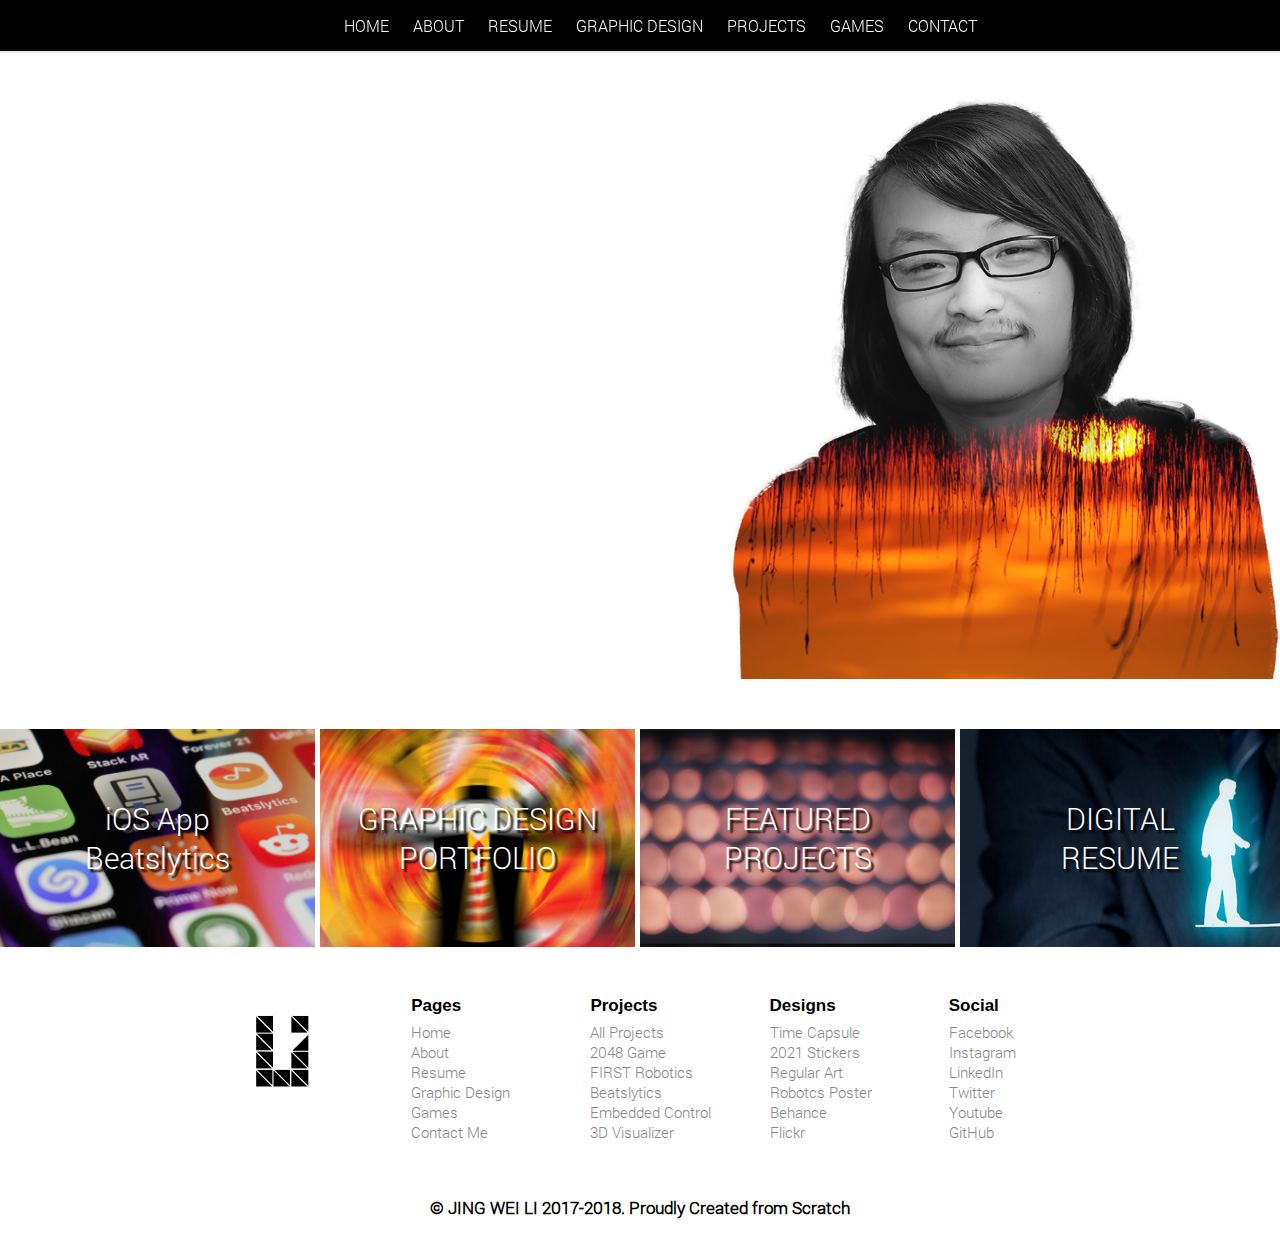
==== index.html @ 83368480 "Added Smart App Banner for Beatslytics" ====
<!DOCTYPE html>
<html lang="en">
<head>
    <meta name="viewport" content="width=device-width, initial-scale=1.0">
    <link href="CSS/common_fonts.css" rel="stylesheet" type="text/css" media="screen">
    <link href="CSS/footer_dark.css" rel="stylesheet" type="text/css" media="screen">
    <script src="JS/jquery.js"></script>
    <script src="JS/main2.js"></script>
    <meta charset="UTF-8">
    <meta name="apple-itunes-app" content="app-id=1403202526"/>
    <title>Hi, I'm Li</title>
    <link rel="icon" href="Images/icon png.png">
    <link href="CSS/styles2.css" rel="stylesheet" type="text/css" media="screen">
    <link href="CSS/common.css" rel="stylesheet" type="text/css" media="screen">
</head>

<body id="bod">
<div id="nav" class="menu-wrap">
    <nav class="menu">
        <ul class="clearfix">
            <li><a href="index.html">HOME</a></li>
            <li><a href="Bio.html">ABOUT</a></li>
            <li><a href="Resume.html">RESUME</a></li>
            <li><a href="Graphic Design.html">GRAPHIC DESIGN</a></li>
            <li>
                <a id="nav_proj" href="Projects.html">PROJECTS</a>
                <ul class="sub-menu">
                    <li><a href="Projects.html">All</a></li>
                    <li><a href="proj_frc.html">FIRST Robotics</a></li>
                    <li><a href="Beatslytics.html">Beatslytics</a></li>
                    <li><a href="Litec.html">EmbeddedControl</a></li>
                    <li><a href="https://github.com/CSDTs/3D_Visualizer/tree/3D-Visualizer-iOS">3D Visualizer</a></li>
                </ul>
            </li>
            <li><a href="Games.html">GAMES</a></li>
            <li><a href="Contacts.html">CONTACT</a></li>
        </ul>
    </nav>
</div>

<div id="top_mobile_nav">
    <img id="navicon" src="Images/navicon.png" height="50px" width="50px">
</div>

<header>
    <nav id="mobile_nav">
        <div class="horizScrollDiv" style="margin-left: 20px">
            <a href="index.html"><img src="Images/home.png" height="70" width="70"></a>
            <li><a href="index.html">HOME</a></li>
        </div>
        <div class="horizScrollDiv">
            <a href="Bio.html"><img src="Images/aboutIcon.png" height="70" width="70"></a>
            <li><a href="Bio.html">ABOUT</a></li>
        </div>
        <div class="horizScrollDiv">
            <a href="Resume.html"><img src="Images/resumelogo.png" height="70" width="70"></a>
            <li><a href="Resume.html">RESUME</a></li>
        </div>
        <div class="horizScrollDiv">
            <a href="Graphic Design.html"><img src="Images/splashIcon.png" height="70" width="70"></a>
            <li><a href="Graphic Design.html">GRAPHIC DESIGN</a></li>
        </div>
        <div class="horizScrollDiv">
            <a href="Projects.html"><img src="Images/gearIcon.png"height="70"width="70"></a>
            <li><a href="Projects.html">PROJECTS</a></li>
        </div>
        <div class="horizScrollDiv">
            <a href="Games.html"><img src="Images/gameIcon.png" height="70" width="70"></a>
            <li><a href="Games.html">GAMES</a></li>
        </div>
        <div class="horizScrollDiv" style="margin-right: 20px">
            <a href="Contacts.html"><img src="Images/phone.png" height="70" width="70"></a>
            <li><a href="Contacts.html">CONTACT</a></li>
        </div>
    </nav>
</header>

<div id="bg" class="center_img">
    <img src="Images/cover_png2.png">
</div>

<div id="main">
    <div id="intro">
        <h1>JING WEI LI</h1>
        <h2>Designer,</h2>
        <h2>Engineer &</h2>
        <h2>Mobile Developer.</h2>
    </div>

    <div id="social_media">
        <ul class="center_text">
            <a id="sm1" target="_blank" href="https://www.facebook.com/li.jingwei.94"><img src="Images/fb.png"
                                                                                           width="50"
                                                                                           height="50"></a>
            <a id="sm2" target="_blank" href="https://www.linkedin.com/in/jingweili2/"><img src="Images/linkedin.png"
                                                                                            width="50"
                                                                                            height="50"></a>
            <!--<a id="sm3" target="_blank" href="https://twitter.com/MrProLi"><img src="Images/twitter.png" width="50"-->
                                                                                <!--height="50"></a>-->
            <a id="sm3" target="_blank" href="https://www.youtube.com/channel/UC33WP6-Af8Oy7SGzZm5mxng"><img
                    src="Images/yt.png" width="50" height="50"></a>
            <a id="sm4" target="_blank" href="https://www.flickr.com/photos/154270674@N02/"><img src="Images/flickr-circle.png"
                                                                                                 width="50" height="50"></a>
            <a id="sm5" target="_blank" href="https://github.com/ljw980105/"><img src="Images/github.png" width="50"
                                                                                  height="50"></a>
        </ul>
    </div>
</div>

<div id="wrapper">
    <div id="quad1">
        <div id="col0">
            <div id="yt">
                <a href="Beatslytics.html">iOS App  <br/>Beatslytics</a>
            </div>
        </div>
        <div id="col1">
            <div id="gfx">
                <a href="Graphic%20Design.html">GRAPHIC DESIGN <br>PORTFOLIO</a>
            </div>
        </div>
    </div>
    <div id="quad2">
        <div id="col2">
            <div id="proj">
                <a href="Projects.html">FEATURED<br>PROJECTS</a>
            </div>
        </div>
        <div id="col3">
            <div id="resume">
                <a href="Resume.html">DIGITAL<br>RESUME</a>
            </div>
        </div>
    </div>
</div>

<div id="footer_container">

    <div id="footerx">
        <div id="personal_logo">
            <img style="margin-top: 18px" src="Images/PersonalLogo.png">
        </div>
        <div id="section1">
                <div id="navigation">
                <ul>
                    <li><h4>Pages</h4></li>
                    <div class="slideContents">
                        <li><a href="index.html">Home</a></li>
                        <li><a href="Bio.html">About</a></li>
                        <li><a href="Resume.html">Resume</a></li>
                        <li><a href="Graphic%20Design.html">Graphic Design </a></li>
                        <li><a href="Games.html">Games</a></li>
                        <li><a href="Contacts.html">Contact Me</a></li>
                    </div>
                </ul>
            </div>
            <div id="projects_footer">
                <ul>
                    <li><h4>Projects</h4></li>
                    <div class="slideContents">
                        <li><a href="Projects.html">All Projects</a></li>
                        <li><a href="Games.html">2048 Game</a></li>
                        <li><a href="proj_frc.html">FIRST Robotics</a></li>
                        <li><a href="Beatslytics.html">Beatslytics</a></li>
                        <li><a href="Litec.html">Embedded Control</a></li>
                        <li><a href="https://github.com/CSDTs/3D_Visualizer/tree/3D-Visualizer-iOS">3D Visualizer</a></li>
                    </div>
                </ul>
            </div>
        </div>
        <div id="section2">
            <div id="graphics_footer">
                <ul>
                    <li><h4>Designs</h4></li>
                    <div class="slideContents">
                        <li><a href="https://www.behance.net/gallery/47281675/2026-Time-Capsule">Time Capsule</a></li>
                        <li><a href="https://www.behance.net/gallery/52343049/RPI-Class-of-2021-Sticker-Design">2021 Stickers</a></li>
                        <li><a href=Regular_Art.html>Regular Art</a></li>
                        <li><a href=https://www.behance.net/gallery/47687973/Robotics-Recruitment-Poster>Robotcs Poster</a></li>
                        <li><a href="https://www.behance.net/MrProLi">Behance</a></li>
                        <li><a href="https://www.flickr.com/photos/154270674@N02/">Flickr</a></li>
                    </div>
                </ul>
            </div>
            <div id="social_media_footer">
                <ul>
                    <li><h4>Social</h4></li>
                    <div class="slideContents">
                        <li><a href="https://www.facebook.com/li.jingwei.94">Facebook</a></li>
                        <li><a href="https://www.instagram.com/ljw980105">Instagram</a></li>
                        <li><a href="https://www.linkedin.com/in/jingweili2/">LinkedIn</a></li>
                        <li><a href="https://twitter.com/MrProLi">Twitter</a></li>
                        <li><a href="https://www.youtube.com/channel/UC33WP6-Af8Oy7SGzZm5mxng">Youtube</a></li>
                        <li><a href="https://github.com/ljw980105/">GitHub</a></li>
                    </div>
                </ul>
            </div>
        </div>
    </div>

    <div id="mobile_logo">
        <img src="Images/PersonalLogo.png">
    </div>
</div>
<h4 id="standalone_footer" style="text-align: center; margin: 3% 5%"> &copy; JING WEI LI 2017-2018. Proudly Created from Scratch</h4>

</body>
</html>
---- CSS/common_fonts.css ----
/*Regular Roboto now refers to Roboto Light. To use actually regular roboto please use RobotoReg*/

@font-face {
    font-family: "Roboto";
    src: url("../fonts/Roboto-Light.ttf");
}

@font-face {
    font-family: "SFLight";
    src: url("../fonts/SanFranciscoDisplay-Thin.otf");
}

@font-face {
    font-family: "RobotoReg";
    src: url("../fonts/Roboto-Regular.ttf");
}

@font-face {
    font-family: "Bell MT";
    src: url("../fonts/BELL.ttf");
}

@font-face {
    font-family: "Myriad Pro Bold";
    src: url("../fonts/MyriadPro-Bold.otf");
}

@font-face {
    font-family: "Myriad Pro";
    src: url("../fonts/MyriadPro-Regular.otf");
}


@font-face {
    font-family: "Helvetica";
    src: url("../fonts/Helvetica-Normal.ttf");
}

/*For selection color*/
::-moz-selection { /* Code for Firefox */
    color: white;
    background: orange;
}

::selection {
    color: white;
    background: orange;
}
---- CSS/footer_dark.css ----
/*4 THE FOOTER*/
@keyframes bounce {
    0% {transform: scale(1.0);}
    25% {transform: scale(1.1);}
    50% {transform: scale(1.05);}
    100% {transform: scale(1.15);}
}

@-webkit-keyframes bounce {
    0% {transform: scale(1.0);}
    25% {transform: scale(1.1);}
    50% {transform: scale(1.05);}
    100% {transform: scale(1.15);}
}

@keyframes bounce-leave {
    from {transform: scale(1.15);}
    to {transform: scale(1.0);}
}

@-webkit-keyframes bounce-leave {
    from {transform: scale(1.15);}
    to {transform: scale(1.0);}
}

#personal_logo{
    animation: bounce-leave 0.5s ;
    animation-fill-mode: forwards;
    -webkit-animation: bounce-leave 0.5s ;
    -webkit-animation-fill-mode: forwards;
}

#personal_logo:hover{
    animation: bounce 0.5s ;
    animation-fill-mode: forwards;
    -webkit-animation: bounce 0.5s ;
    -webkit-animation-fill-mode: forwards;
}

#footerx{
    display: flex;
    margin-top: 2%;
    width:70%;
    margin-left: 15%;
}


#footerx h4 {
    font-size: 17px;
    font-family: Helvetica;
    margin-bottom: 6px;
}

/*h4 must be a direct descendant of footer */
#standalone_footer{
    font-family: Roboto;
    font-size: 17px;
}

#footer_container{
    background-color: transparent;
    display: flex;
    margin-bottom: 0;
}

#section1, #section2 {
    width: 40%;
    display: flex;
}

#personal_logo{
    margin-top: 20px;
    width: 20%;
}

#social_media_footer{
    width: 50%;
}

#projects_footer{
    width: 50%;
}

#navigation{
    width: 50%;
    display: inline;
}

#graphics_footer{
    width: 50%;
}

#footerx ul {
    list-style: none;
}

#personal_logo img{
    /*margin-top: 2%;*/
    filter: invert();
    display: block;
    margin: 0 auto;
    width: 80px;
    height: 80px;
}


#footerx a:link, #footerx a:visited {
    color: #888888;
    font-size: 15px;
    text-decoration: none;
    font-family: Roboto;
}

#footerx a:hover{
    transition: all 0.1s ease-in-out;
    color: orange;
}

#mobile_logo {
    width: 80px;
    height: 80px;
    filter: invert();
    display: block;
    margin: 2% auto 0 auto;
    position: fixed;
    visibility: hidden;
}

#footer_container{
    border-top: 1px solid #888888;;
}

@media only screen and (max-width: 1150px) {
    #footerx{
        width: 90%;
        margin-left: 5%;
        margin-right: 5%;
    }
}

@media only screen and (max-width: 750px) {
    #footer_container{
        display: block;
    }
    #navigation, #projects_footer, #social_media_footer, #graphics_footer{
        margin-left: 0;
    }

    #section2, #section1{
        width: 50%;
    }

    #personal_logo{
        width: 0;
        visibility: hidden;
        position: fixed;
    }
    #mobile_logo{
        visibility: visible;
        position: relative;
    }

    #mobile_logo img {
        width: 80px;
        height: 80px;
    }
}

@media only screen and (max-width: 600px) {
    #footerx{
        width: 100%;
        margin-left: 0;
    }

    /*#navigation{*/
        /*margin-left: -10%;*/
    /*}*/

}

@media only screen and (max-width: 500px){
    #footerx{
        display: block;
    }

    #section2, #section1 {
        display: block;
        width: 100%;
    }

    #navigation, #projects_footer, #social_media_footer, #graphics_footer{
        border-bottom:  1px solid #888888;
        width: 100%;
    }

    #projects_footer{
        border-top: 1px solid #888888;
    }

    #social_media_footer{
        margin-bottom: 10%;
    }

    #navigation ul li h4, #projects_footer ul li h4, #social_media_footer ul li h4, #graphics_footer ul li h4{
        cursor: pointer;
        font-weight: normal;
        line-height: 60%;
    }

    #navigation ul li h4:before, #projects_footer ul li h4:before, #social_media_footer ul li h4:before,
    #graphics_footer ul li h4:before{
        content: "+  ";
    }
}
---- CSS/styles2.css ----
/*
Create circles or rounded rectangles
border-radius: 100%;

button
<br/><button> Button </button>
*/
body {
    /*min-width: 1519px;*/
    margin: auto;
}

#bg {
    float: right;
    margin-top: -14%;
    height: auto;
}

#main {
    width: 50%;
    /*max-width: 50%;*/
    margin-right: 60%;
    margin-top: 18%;
    margin-left: 18%;
}

#footer_container{
    border-top: none;
}

#intro h1 {
    font-family: "Helvetica", "Hoefler Text", "Liberation Serif", Times, "Times New Roman", "serif";
    font-weight: bold;
    font-size: 65px;
    line-height: 70%;
}

#intro h2 {
    font-size: 40px;
    margin-left: 3%;
    font-family: -apple-system, BlinkMacSystemFont, "Roboto", sans-serif;
    font-weight: 300;
    line-height: 70%;
}

._center {
    text-align: center;
}

#footer {
    margin: 2% 0;
    /*use to be 32%*/
}

#social_media {
    margin-top: 6%;
    margin-left: -7%;

}

#social_media a {
    padding: 0 1.68%;
}

#social_media a:hover {
    /*opacity:0.7;*/
}

#contents {
    background-color: rgba(0, 0, 0, 0.04);
    margin-top: 31%;
    text-align: center;
    padding: 3% 0;
}

#contents h1 {
    font-family: -apple-system, BlinkMacSystemFont, "Roboto", sans-serif;
    color: black;
    font-weight: 300;
    font-size: 45px;
    line-height: 70%;
}

#contents #images #first {
    /*padding-left: 3%;*/
    padding-top: -2%;
}

#contents a {
    padding-top: 2%;
    /*padding-right: 3%;*/
    display: block;
    /*display used to be inline*/
}

#contents #images {
    padding-top: .7%;
    padding-bottom: 2%;
    /*could be 7% or 2%*/
}

#gfx {
    padding: 22% 0;
    background-image: url("../Images/indexbg1x.jpg");
    background-size: 150% auto;
    text-align: center;
    background-position: 50% 18%;
    margin-right: 5px;
    transition: all 0.3s ease-in-out;

}

#proj {
    padding: 22% 0;
    /*background-image: url("../images/FRC.jpg");*/
    background-image: url("../Images/indexbg2.jpg");
    background-size: 130%;
    text-align: center;
    background-position: 50% 18%;
    margin-right: 5px;
    transition: all 0.3s ease-in-out;
}

#resume {
    padding: 22% 0;
    background-image: url("../Images/indexbg3.jpg");
    /*background-size: 120%;*/
    text-align: center;
    background-position: 50% 18%;
    transition: all 0.3s ease-in-out;
}

#wrapper a {
    transition: all .1s ease-in;
    color: white;
    font-size: 30px;
    font-family: -apple-system, BlinkMacSystemFont, "Roboto", sans-serif;
    font-weight: 300;
    text-decoration: none;
    text-shadow: 3px 3px 2px black;
}

#wrapper a:link {
    color: white
}

#wrapper a:visited {
    color: white
}

#wrapper a:hover {
    color: orangered;
}

#wrapper {
    /*use to be margin top 17.14*/
    margin-top: 17.48%;
    display: flex;
}

#quad1, #quad2{
    width:100%;
    display: flex;

}

#col1 {
    /*width: 33.4%;*/
    width: 50%;
}

#col2 {
    /*width: 33.4%;*/
    width: 50%;
}

#col3 {
    /*width: 33.4%;*/
    width: 50%;
}

#col0{
    width: 50%;
}

#yt {
    padding: 22% 0;
    background-image: url("../Images/Beatslytics/Beatslytics-intro2.jpg");
    background-position-x: -45px;
    background-size: 140%;
    text-align: center;
    margin-right: 5px;
    transition: all 0.3s ease-in-out;
}

@media only screen and (min-width: 551px){
    /*not available for mobile*/
    #proj:hover {
        transition: all 0.3s ease-in-out;
        /*background-size: 140%;*/
        /*above method is one approach that doesn't always work*/
        transform:scale(1.1,1.1);
    }

    #yt:hover{
        transition: all .3s ease-in-out;
        /*background-size: 220%;*/
        transform:scale(1.1,1.1);
    }

    #resume:hover{
        transition: all 0.3s ease-in-out;
        /*background-size: 110%;*/
        transform:scale(1.1,1.1);
    }

    #gfx:hover{
        transition: all .3s ease-in-out;
        /*background-size: 160%;*/
        transform:scale(1.1,1.1);
    }
}

.center_img  {
    /*THE AMAZING CODE THAT CENTERS THE GODDAMN IMAGE*/
}

.center_img img  {
    display: block;
    margin: 0 auto;
}

/*for larger monitors*/
@media only screen and (min-width: 1800px){
    /*to be continued*/
}

@media only screen and (max-width: 1517px) {
    #bg img {
        margin-top: 7%;
        width: 570px;
    }

    #wrapper {
        margin-top: 10%;
    }
}

@media only screen and (max-width: 1350px) {
    #wrapper {
        margin-top: 13%;
    }
}

@media only screen and (max-width: 1200px) {
    #main {
        margin-left: 14%;
    }

    #bg img {
        width: 520px;
    }
    #gfx, #proj, #resume, #yt {
        padding: 14% 0;
    }

    #gfx{
        margin-right: 0;
    }

    #yt, #gfx{
        margin-bottom: 5px;
    }

    #wrapper {
        display: block;
    }
}

@media only screen and (max-width: 1100px) {
    #wrapper {
        margin-top: 8%;
    }

    #bg img {
        width: 450px;
    }
}

@media only screen and (max-width: 1000px) {
    #main {
        margin-left: 11%;
    }
}

@media only screen and (max-width: 950px) {
    #bg {
        float: none;
        /*!*margin-left: 25%;*!*/
        /*width: 300px;*/
        margin-top: 5%;
        margin-bottom: 30%;
    }

    #main {
        margin-top: -20%;
        text-align: center;
        max-width: 90%;
        width: 90%;
        margin-left: 5%;
        margin-right: 5%;
    }

    #wrapper a {
        font-size: 25px;
    }

}

@media only screen and (max-width: 600px) {
    #social_media {
        margin-top: 15%;
    }

    #bg img {
        width: 350px;
        /*margin-left: -5%;*/
    }

    #main img {
        margin-top: -5%;
        margin-bottom: 12%;
    }
}

@media only screen and (max-width: 550px){
    #quad1, #quad2{
        width:100%;
        display: block;

    }
    #col1, #col2, #col3, #col0 {
        width: 100%;
    }

    #yt, #gfx, #proj, #resume{
        margin-left: 0;
        margin-right: 0;
        margin-bottom: 0;
    }
}

@media only screen and (max-width: 500px) {
    #bg img {
        display: block;
        margin: 0 auto;
        width: 300px;
        /*margin-left: 25%;*/
    }

    #intro h1 {
        font-size: 50px;
    }

    #intro h2 {
        font-size: 35px;
    }
}

/*FOR iPhone 7 Plus*/
@media only screen and (max-width: 414px) {
    #social_media{
        margin-left: -10%;
    }
}

/*iphone 7 regular*/
@media only screen and (max-width:  375px){
    #social_media{
        margin-left: -15%;
    }
}

@media only screen and (max-width: 374px) {
    /*for the iphone se and other 4 inch phones*/
    #social_media img {
        width: 42px;
        height: 42px;
    }

    #intro h1 {
        font-size: 45px;
    }

    #intro h2 {
        font-size: 30px;
    }
}

@media only screen and (max-width: 330px){
    #bg img {
        width: 250px;
    }
}
---- CSS/common.css ----
/*For original menu*/
/* CSS DOCUMENT */

/*INITIATING MEDIA QUERIES*/

body {
    /*min-width: 1519px;*/
    margin: auto;
}

#nav ul {
    display:inline;
}

#nav {
    min-width: 800px;
    z-index: 10;
    text-align: center;
    background-color: black;
    padding: 15px 0 15px 0;
    position: fixed;
    left: 0;
    top: 0;
    width: 100%;
}

#nav > nav > ul > li > a{
    transition:all linear 0.15s;
    background-color: black;
    display: inline;
    padding: 15px 10px;
    text-decoration: none;
    font-family: -apple-system, BlinkMacSystemFont,"Roboto", sans-serif;
    font-weight: 300;
}

#nav a:link { color: white}
#nav a:visited {color: white}
#nav a:active {color: white}
#nav a:hover { color: orange;}
#nav a:focus { color: orange;}

._center {
    text-align: center;
}


/*For drop-down menu*/

.clearfix:after {
    display:block;
    clear:both;
}

/*----- Menu Outline -----*/
.menu-wrap {
    width:100%;
    box-shadow:0px 1px 3px rgba(0,0,0,0.2);
    background:#3e3436;
}

.menu {
    text-align: center;
    width:100%;
    margin:0px auto;
}

.menu li {
    margin:0px;
    list-style:none;
    font-family:'serif';
}

.menu a {
    transition:all linear 0.15s;
    /*color:#919191;*/
}

.menu li:hover > a, .menu .current-item > a {
    text-decoration:none;
}


/*----- Top Level -----*/
.menu > ul > li {
    display:inline-block;
    position:relative;
}

.menu > ul > li > a {
    padding:10px 40px;
    display:inline-block;
}

.menu > ul > li:hover > a, .menu > ul > .current-item > a {
    background:#2e2728;
}

/*----- Bottom Level -----*/
.menu li:hover .sub-menu {
    z-index:1;
    opacity:0.95;
}

.sub-menu {
    margin-top: 10%;
    text-align: left;
    width:150%;
    padding:5px 30px;
    position:absolute;
    top:120%;
    left:0px;
    z-index:-1;
    opacity:0;
    transition:opacity linear 0.15s;
    box-shadow:0px 2px 3px rgba(0,0,0,0.2);
    background:#2e2728;

}

.sub-menu li {
    display:block;
    font-size:16px;
}

.sub-menu li a {
    margin-left: -25%;
    padding:10px 30px;
    display:block;
    text-decoration: none;
    font-family: -apple-system, BlinkMacSystemFont,"Roboto", sans-serif;
    font-weight: 300;
}

/*MEDIA QUERIES FOR THE MOBILE NAV BAR*/
#mobile_nav {
    position: absolute;
    visibility: hidden;
}

#top_mobile_nav {
    background-color: black;
    padding: .3% 0;
    position: absolute;
    visibility: hidden;
}

#mobile_nav #nav_fist{
    padding-top: 2%;
}

#navicon {
    cursor: pointer;
    filter: invert();
}

#mobile_logo img, #personal_logo img{
    cursor: pointer;
}

.horizScrollDiv{
    display: block;
    text-align: center;
    margin-right: 33px;
}

.horizScrollDiv img{
    transform: scale(0.8);
}

@media only screen and (max-width: 800px) {
    /*FOR THE MOBILE NAV BAR*/
    #nav {
        visibility: hidden;
    }

    #top_mobile_nav {
        position: relative;
        visibility: visible;

    }

    #mobile_nav {
        position: relative;
        visibility: visible;
        white-space: nowrap;
        overflow-x: scroll;
        -webkit-overflow-scrolling: touch;
        -ms-overflow-style: -ms-autohiding-scrollbar;
        padding: 15px 0 15px 0;
        background-color :rgba(0,0,0,0.85);
        display: flex;
        list-style: none;
    }

    #mobile_nav ul:after { /* 5 */
        content: '    ';
        display: inline-block;
        width: 100%;
    }

    #mobile_nav div li a:link, #mobile_nav div li a:visited{
        font-family: -apple-system, BlinkMacSystemFont,"Roboto", sans-serif;
        font-weight: 300;
        text-decoration: none;
        font-size: 12px;
        color: white;
        transition: all linear 0.15s;
    }

    #mobile_nav img {
        filter: invert(100%);
    }
}

@media only screen and (max-width: 700px) {
    .horizScrollDiv{
        margin-right: 16px;
    }
}
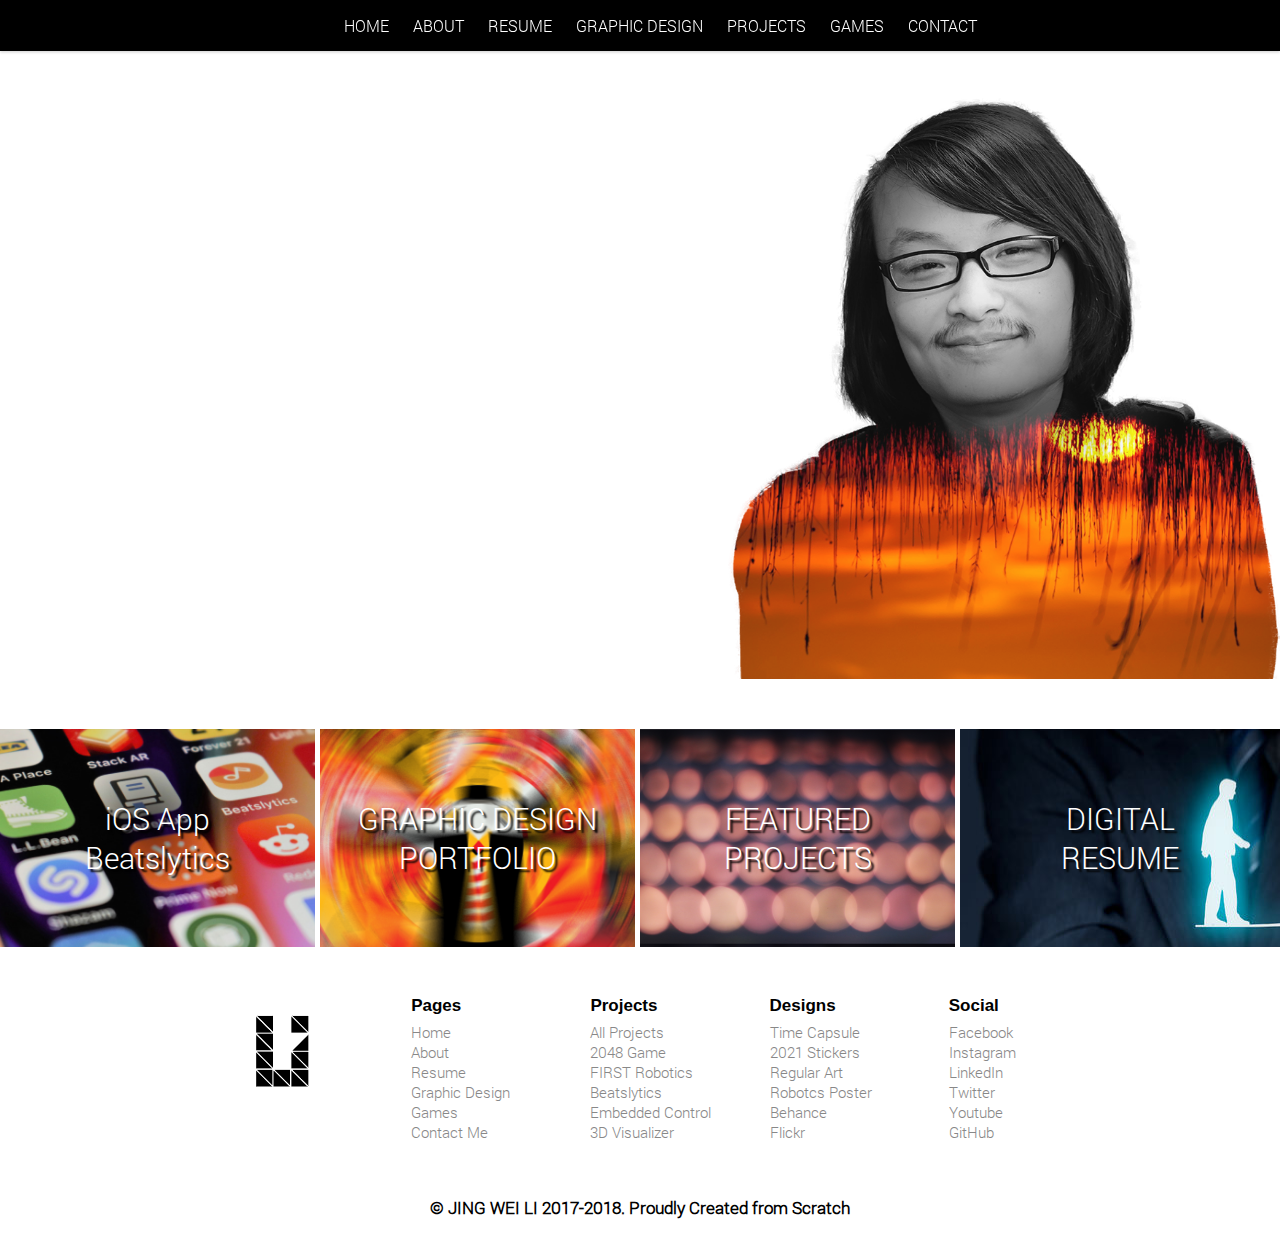
==== commit b1b8b5fc: "Used Dark Logos Instead of Inverting (#2)" ====
--- a/index.html
+++ b/index.html
@@ -138,7 +138,7 @@
 
     <div id="footerx">
         <div id="personal_logo">
-            <img style="margin-top: 18px" src="Images/PersonalLogo.png">
+            <img style="margin-top: 18px" src="Images/PersonalLogoBlack.png">
         </div>
         <div id="section1">
                 <div id="navigation">
--- a/CSS/footer_dark.css
+++ b/CSS/footer_dark.css
@@ -96,7 +96,6 @@
 
 #personal_logo img{
     /*margin-top: 2%;*/
-    filter: invert();
     display: block;
     margin: 0 auto;
     width: 80px;
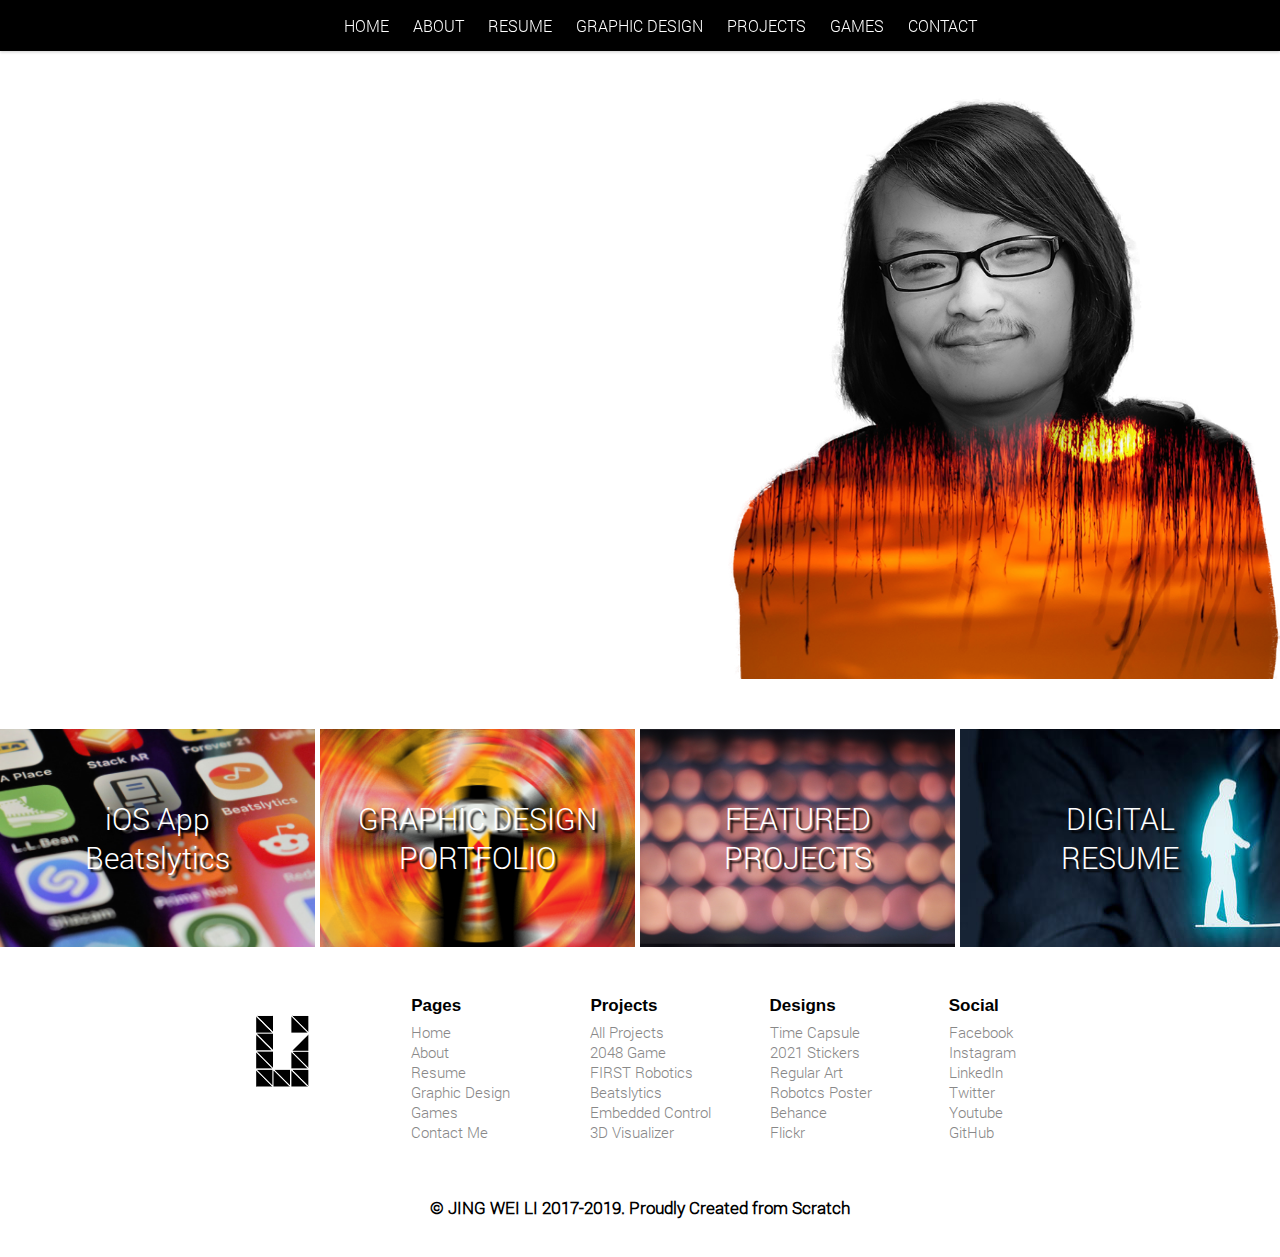
==== commit 8d6d5ceb: "Changed Footer year to 2019 & Jan19 Resume" ====
--- a/index.html
+++ b/index.html
@@ -202,7 +202,7 @@
         <img src="Images/PersonalLogo.png">
     </div>
 </div>
-<h4 id="standalone_footer" style="text-align: center; margin: 3% 5%"> &copy; JING WEI LI 2017-2018. Proudly Created from Scratch</h4>
+<h4 id="standalone_footer" style="text-align: center; margin: 3% 5%"> &copy; JING WEI LI 2017-2019. Proudly Created from Scratch</h4>
 
 </body>
 </html>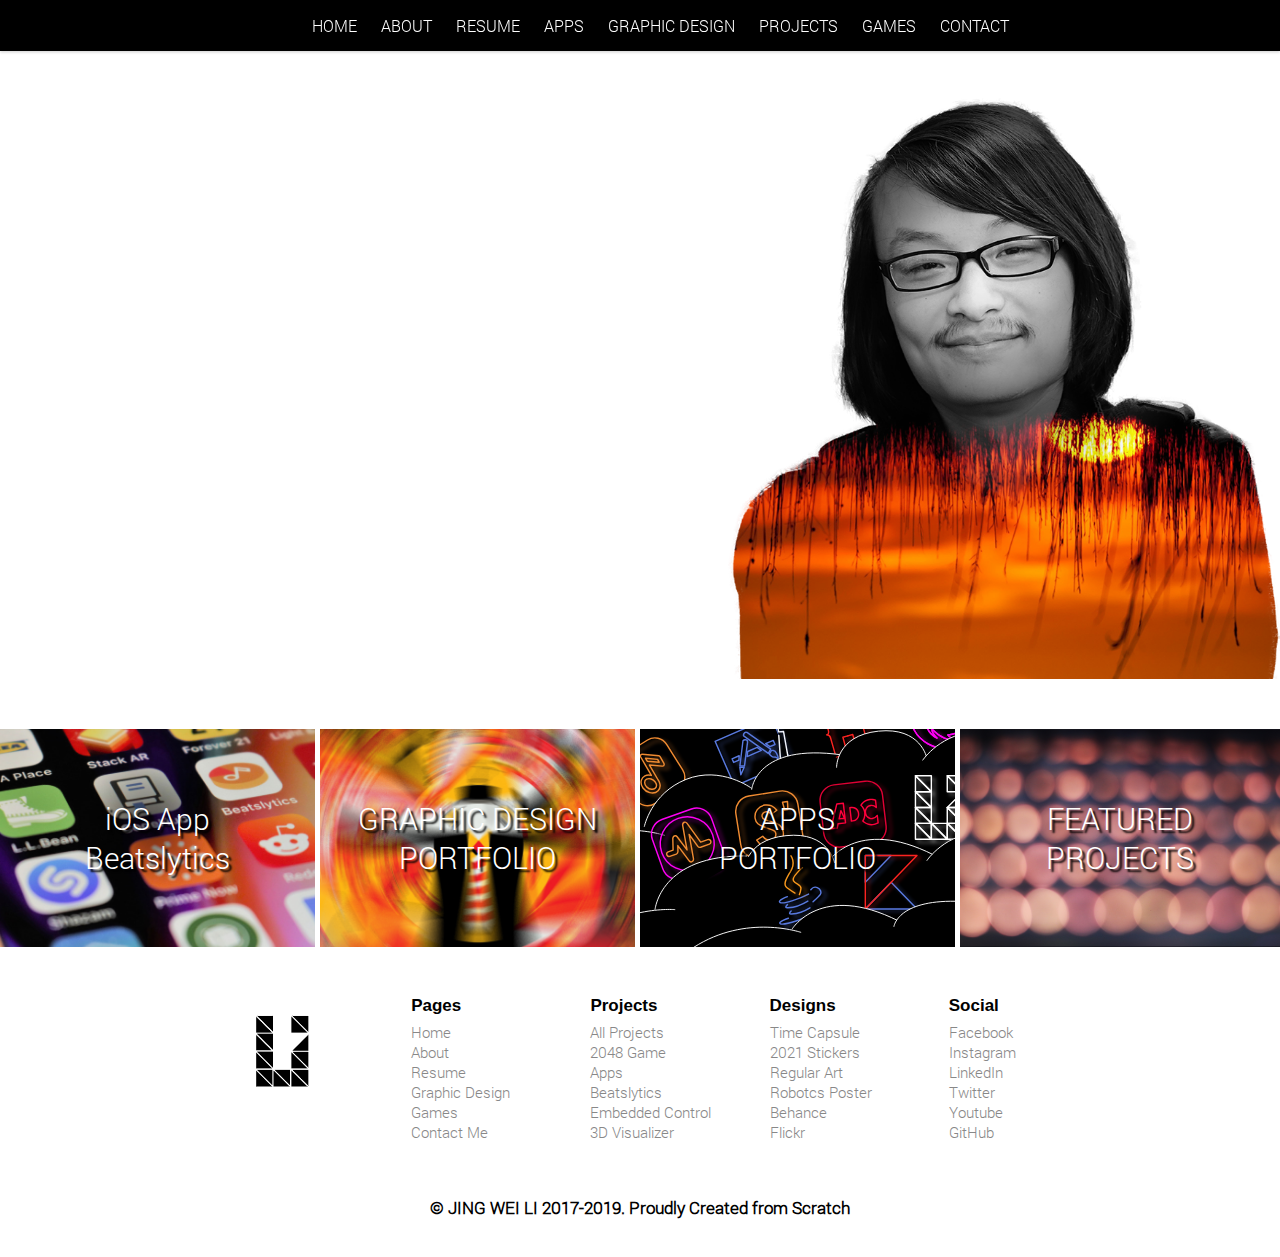
==== commit 7cdfd0c1: "Completed AppFolio" ====
--- a/index.html
+++ b/index.html
@@ -21,6 +21,7 @@
             <li><a href="index.html">HOME</a></li>
             <li><a href="Bio.html">ABOUT</a></li>
             <li><a href="Resume.html">RESUME</a></li>
+            <li><a href="AppFolio.html">APPS</a></li>
             <li><a href="Graphic Design.html">GRAPHIC DESIGN</a></li>
             <li>
                 <a id="nav_proj" href="Projects.html">PROJECTS</a>
@@ -55,6 +56,10 @@
         <div class="horizScrollDiv">
             <a href="Resume.html"><img src="Images/resumelogo.png" height="70" width="70"></a>
             <li><a href="Resume.html">RESUME</a></li>
+        </div>
+        <div class="horizScrollDiv">
+            <a href="AppFolio.html"><img src="Images/apps.png" height="70" width="70"></a>
+            <li><a href="AppFolio.html">APPS</a></li>
         </div>
         <div class="horizScrollDiv">
             <a href="Graphic Design.html"><img src="Images/splashIcon.png" height="70" width="70"></a>
@@ -123,12 +128,12 @@
     <div id="quad2">
         <div id="col2">
             <div id="proj">
-                <a href="Projects.html">FEATURED<br>PROJECTS</a>
+                <a href="AppFolio.html">APPS <br> PORTFOLIO</a>
             </div>
         </div>
         <div id="col3">
             <div id="resume">
-                <a href="Resume.html">DIGITAL<br>RESUME</a>
+                <a href="Projects.html">FEATURED<br>PROJECTS</a>
             </div>
         </div>
     </div>
@@ -160,7 +165,7 @@
                     <div class="slideContents">
                         <li><a href="Projects.html">All Projects</a></li>
                         <li><a href="Games.html">2048 Game</a></li>
-                        <li><a href="proj_frc.html">FIRST Robotics</a></li>
+                        <li><a href="AppFolio.html">Apps</a></li>
                         <li><a href="Beatslytics.html">Beatslytics</a></li>
                         <li><a href="Litec.html">Embedded Control</a></li>
                         <li><a href="https://github.com/CSDTs/3D_Visualizer/tree/3D-Visualizer-iOS">3D Visualizer</a></li>
--- a/CSS/common_fonts.css
+++ b/CSS/common_fonts.css
@@ -36,6 +36,11 @@
     src: url("../fonts/Helvetica-Normal.ttf");
 }
 
+@font-face {
+    font-family: "Mohave";
+    src: url("../fonts/Mohave-Regular.otf");
+}
+
 /*For selection color*/
 ::-moz-selection { /* Code for Firefox */
     color: white;
--- a/CSS/styles2.css
+++ b/CSS/styles2.css
@@ -113,18 +113,18 @@
 #proj {
     padding: 22% 0;
     /*background-image: url("../images/FRC.jpg");*/
+    background-image: url("../Images/AppFolio/AppFolioBg.svg");
+    background-size: 250%;
+    text-align: center;
+    background-position: 20% 100%;
+    margin-right: 5px;
+    transition: all 0.3s ease-in-out;
+}
+
+#resume {
+    padding: 22% 0;
     background-image: url("../Images/indexbg2.jpg");
     background-size: 130%;
-    text-align: center;
-    background-position: 50% 18%;
-    margin-right: 5px;
-    transition: all 0.3s ease-in-out;
-}
-
-#resume {
-    padding: 22% 0;
-    background-image: url("../Images/indexbg3.jpg");
-    /*background-size: 120%;*/
     text-align: center;
     background-position: 50% 18%;
     transition: all 0.3s ease-in-out;
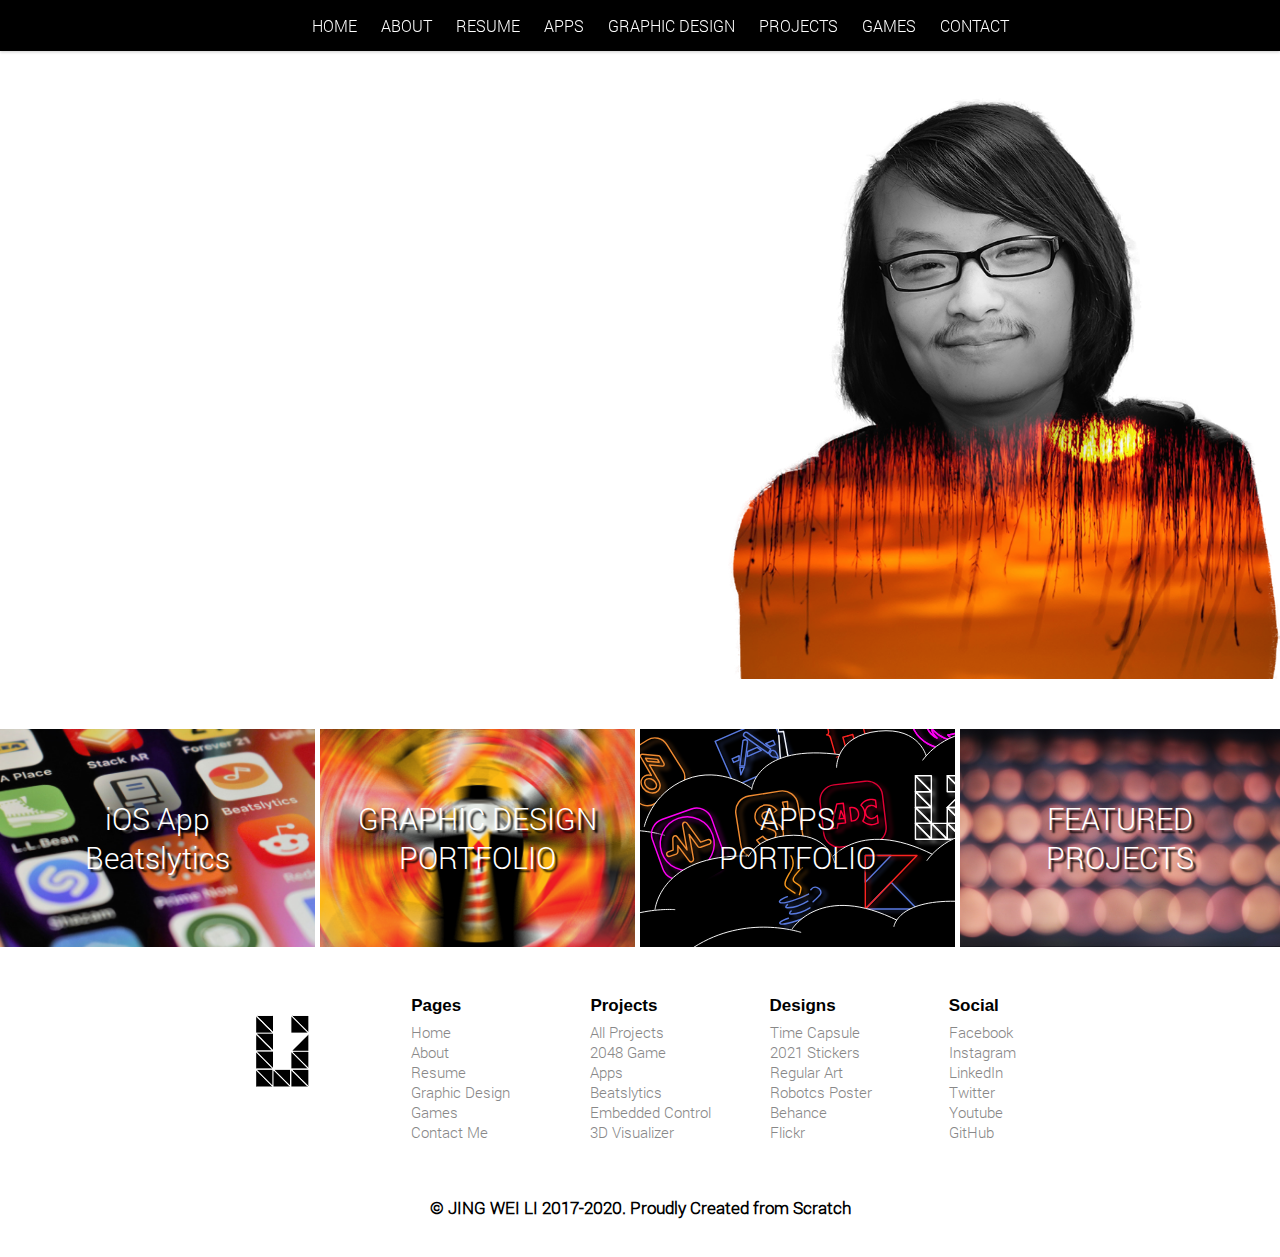
==== commit 6460a78a: "2020 Update and New Resume" ====
--- a/index.html
+++ b/index.html
@@ -8,7 +8,7 @@
     <script src="JS/main2.js"></script>
     <meta charset="UTF-8">
     <meta name="apple-itunes-app" content="app-id=1403202526"/>
-    <title>Hi, I'm Li</title>
+    <title>Hi, I'm Jing</title>
     <link rel="icon" href="Images/icon png.png">
     <link href="CSS/styles2.css" rel="stylesheet" type="text/css" media="screen">
     <link href="CSS/common.css" rel="stylesheet" type="text/css" media="screen">
@@ -207,7 +207,7 @@
         <img src="Images/PersonalLogo.png">
     </div>
 </div>
-<h4 id="standalone_footer" style="text-align: center; margin: 3% 5%"> &copy; JING WEI LI 2017-2019. Proudly Created from Scratch</h4>
+<h4 id="standalone_footer" style="text-align: center; margin: 3% 5%"> &copy; JING WEI LI 2017-2020. Proudly Created from Scratch</h4>
 
 </body>
 </html>--- a/CSS/common.css
+++ b/CSS/common.css
@@ -151,7 +151,11 @@
 
 #navicon {
     cursor: pointer;
-    filter: invert();
+    -webkit-filter: invert(100%);
+    -moz-filter: invert(100%);
+    -ms-filter: invert(100%);
+    -o-filter: invert(100%);
+    filter: invert(100%);
 }
 
 #mobile_logo img, #personal_logo img{
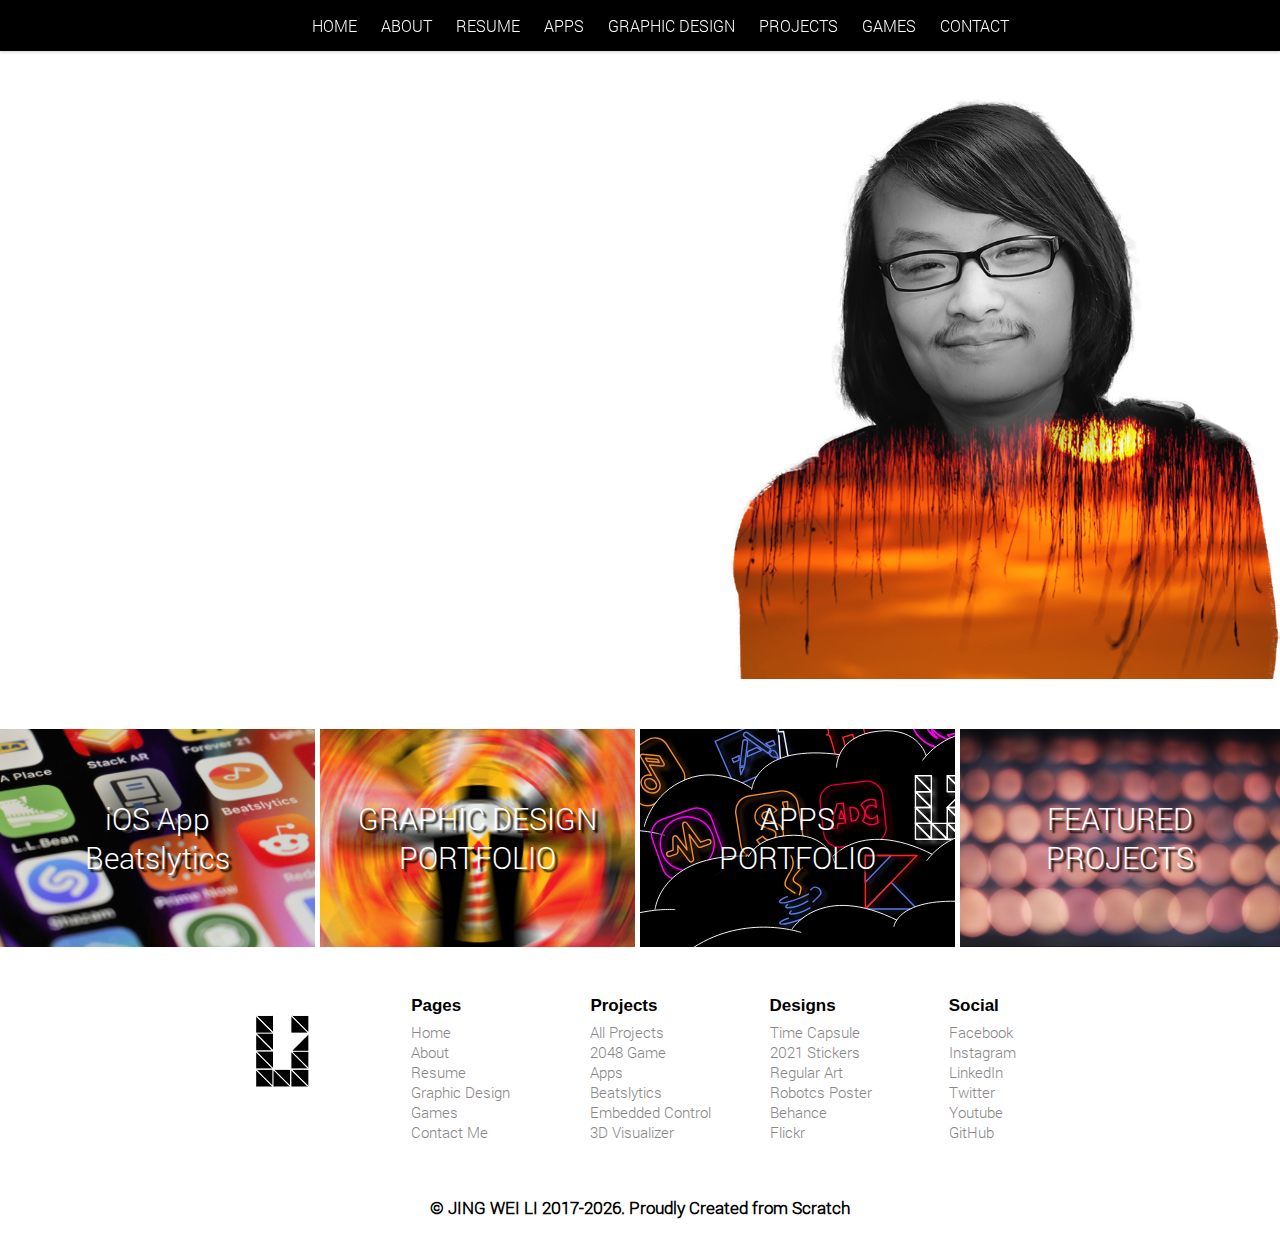
==== commit b2c2e375: "Added Html Generator for Footer and Nav" ====
--- a/index.html
+++ b/index.html
@@ -6,6 +6,7 @@
     <link href="CSS/footer_dark.css" rel="stylesheet" type="text/css" media="screen">
     <script src="JS/jquery.js"></script>
     <script src="JS/main2.js"></script>
+    <script src="JS/common-html-generator.js"></script>
     <meta charset="UTF-8">
     <meta name="apple-itunes-app" content="app-id=1403202526"/>
     <title>Hi, I'm Jing</title>
@@ -15,70 +16,6 @@
 </head>
 
 <body id="bod">
-<div id="nav" class="menu-wrap">
-    <nav class="menu">
-        <ul class="clearfix">
-            <li><a href="index.html">HOME</a></li>
-            <li><a href="Bio.html">ABOUT</a></li>
-            <li><a href="Resume.html">RESUME</a></li>
-            <li><a href="AppFolio.html">APPS</a></li>
-            <li><a href="Graphic Design.html">GRAPHIC DESIGN</a></li>
-            <li>
-                <a id="nav_proj" href="Projects.html">PROJECTS</a>
-                <ul class="sub-menu">
-                    <li><a href="Projects.html">All</a></li>
-                    <li><a href="proj_frc.html">FIRST Robotics</a></li>
-                    <li><a href="Beatslytics.html">Beatslytics</a></li>
-                    <li><a href="Litec.html">EmbeddedControl</a></li>
-                    <li><a href="https://github.com/CSDTs/3D_Visualizer/tree/3D-Visualizer-iOS">3D Visualizer</a></li>
-                </ul>
-            </li>
-            <li><a href="Games.html">GAMES</a></li>
-            <li><a href="Contacts.html">CONTACT</a></li>
-        </ul>
-    </nav>
-</div>
-
-<div id="top_mobile_nav">
-    <img id="navicon" src="Images/navicon.png" height="50px" width="50px">
-</div>
-
-<header>
-    <nav id="mobile_nav">
-        <div class="horizScrollDiv" style="margin-left: 20px">
-            <a href="index.html"><img src="Images/home.png" height="70" width="70"></a>
-            <li><a href="index.html">HOME</a></li>
-        </div>
-        <div class="horizScrollDiv">
-            <a href="Bio.html"><img src="Images/aboutIcon.png" height="70" width="70"></a>
-            <li><a href="Bio.html">ABOUT</a></li>
-        </div>
-        <div class="horizScrollDiv">
-            <a href="Resume.html"><img src="Images/resumelogo.png" height="70" width="70"></a>
-            <li><a href="Resume.html">RESUME</a></li>
-        </div>
-        <div class="horizScrollDiv">
-            <a href="AppFolio.html"><img src="Images/apps.png" height="70" width="70"></a>
-            <li><a href="AppFolio.html">APPS</a></li>
-        </div>
-        <div class="horizScrollDiv">
-            <a href="Graphic Design.html"><img src="Images/splashIcon.png" height="70" width="70"></a>
-            <li><a href="Graphic Design.html">GRAPHIC DESIGN</a></li>
-        </div>
-        <div class="horizScrollDiv">
-            <a href="Projects.html"><img src="Images/gearIcon.png"height="70"width="70"></a>
-            <li><a href="Projects.html">PROJECTS</a></li>
-        </div>
-        <div class="horizScrollDiv">
-            <a href="Games.html"><img src="Images/gameIcon.png" height="70" width="70"></a>
-            <li><a href="Games.html">GAMES</a></li>
-        </div>
-        <div class="horizScrollDiv" style="margin-right: 20px">
-            <a href="Contacts.html"><img src="Images/phone.png" height="70" width="70"></a>
-            <li><a href="Contacts.html">CONTACT</a></li>
-        </div>
-    </nav>
-</header>
 
 <div id="bg" class="center_img">
     <img src="Images/cover_png2.png">
@@ -139,75 +76,5 @@
     </div>
 </div>
 
-<div id="footer_container">
-
-    <div id="footerx">
-        <div id="personal_logo">
-            <img style="margin-top: 18px" src="Images/PersonalLogoBlack.png">
-        </div>
-        <div id="section1">
-                <div id="navigation">
-                <ul>
-                    <li><h4>Pages</h4></li>
-                    <div class="slideContents">
-                        <li><a href="index.html">Home</a></li>
-                        <li><a href="Bio.html">About</a></li>
-                        <li><a href="Resume.html">Resume</a></li>
-                        <li><a href="Graphic%20Design.html">Graphic Design </a></li>
-                        <li><a href="Games.html">Games</a></li>
-                        <li><a href="Contacts.html">Contact Me</a></li>
-                    </div>
-                </ul>
-            </div>
-            <div id="projects_footer">
-                <ul>
-                    <li><h4>Projects</h4></li>
-                    <div class="slideContents">
-                        <li><a href="Projects.html">All Projects</a></li>
-                        <li><a href="Games.html">2048 Game</a></li>
-                        <li><a href="AppFolio.html">Apps</a></li>
-                        <li><a href="Beatslytics.html">Beatslytics</a></li>
-                        <li><a href="Litec.html">Embedded Control</a></li>
-                        <li><a href="https://github.com/CSDTs/3D_Visualizer/tree/3D-Visualizer-iOS">3D Visualizer</a></li>
-                    </div>
-                </ul>
-            </div>
-        </div>
-        <div id="section2">
-            <div id="graphics_footer">
-                <ul>
-                    <li><h4>Designs</h4></li>
-                    <div class="slideContents">
-                        <li><a href="https://www.behance.net/gallery/47281675/2026-Time-Capsule">Time Capsule</a></li>
-                        <li><a href="https://www.behance.net/gallery/52343049/RPI-Class-of-2021-Sticker-Design">2021 Stickers</a></li>
-                        <li><a href=Regular_Art.html>Regular Art</a></li>
-                        <li><a href=https://www.behance.net/gallery/47687973/Robotics-Recruitment-Poster>Robotcs Poster</a></li>
-                        <li><a href="https://www.behance.net/MrProLi">Behance</a></li>
-                        <li><a href="https://www.flickr.com/photos/154270674@N02/">Flickr</a></li>
-                    </div>
-                </ul>
-            </div>
-            <div id="social_media_footer">
-                <ul>
-                    <li><h4>Social</h4></li>
-                    <div class="slideContents">
-                        <li><a href="https://www.facebook.com/li.jingwei.94">Facebook</a></li>
-                        <li><a href="https://www.instagram.com/ljw980105">Instagram</a></li>
-                        <li><a href="https://www.linkedin.com/in/jingweili2/">LinkedIn</a></li>
-                        <li><a href="https://twitter.com/MrProLi">Twitter</a></li>
-                        <li><a href="https://www.youtube.com/channel/UC33WP6-Af8Oy7SGzZm5mxng">Youtube</a></li>
-                        <li><a href="https://github.com/ljw980105/">GitHub</a></li>
-                    </div>
-                </ul>
-            </div>
-        </div>
-    </div>
-
-    <div id="mobile_logo">
-        <img src="Images/PersonalLogo.png">
-    </div>
-</div>
-<h4 id="standalone_footer" style="text-align: center; margin: 3% 5%"> &copy; JING WEI LI 2017-2020. Proudly Created from Scratch</h4>
-
 </body>
-</html>+</html>
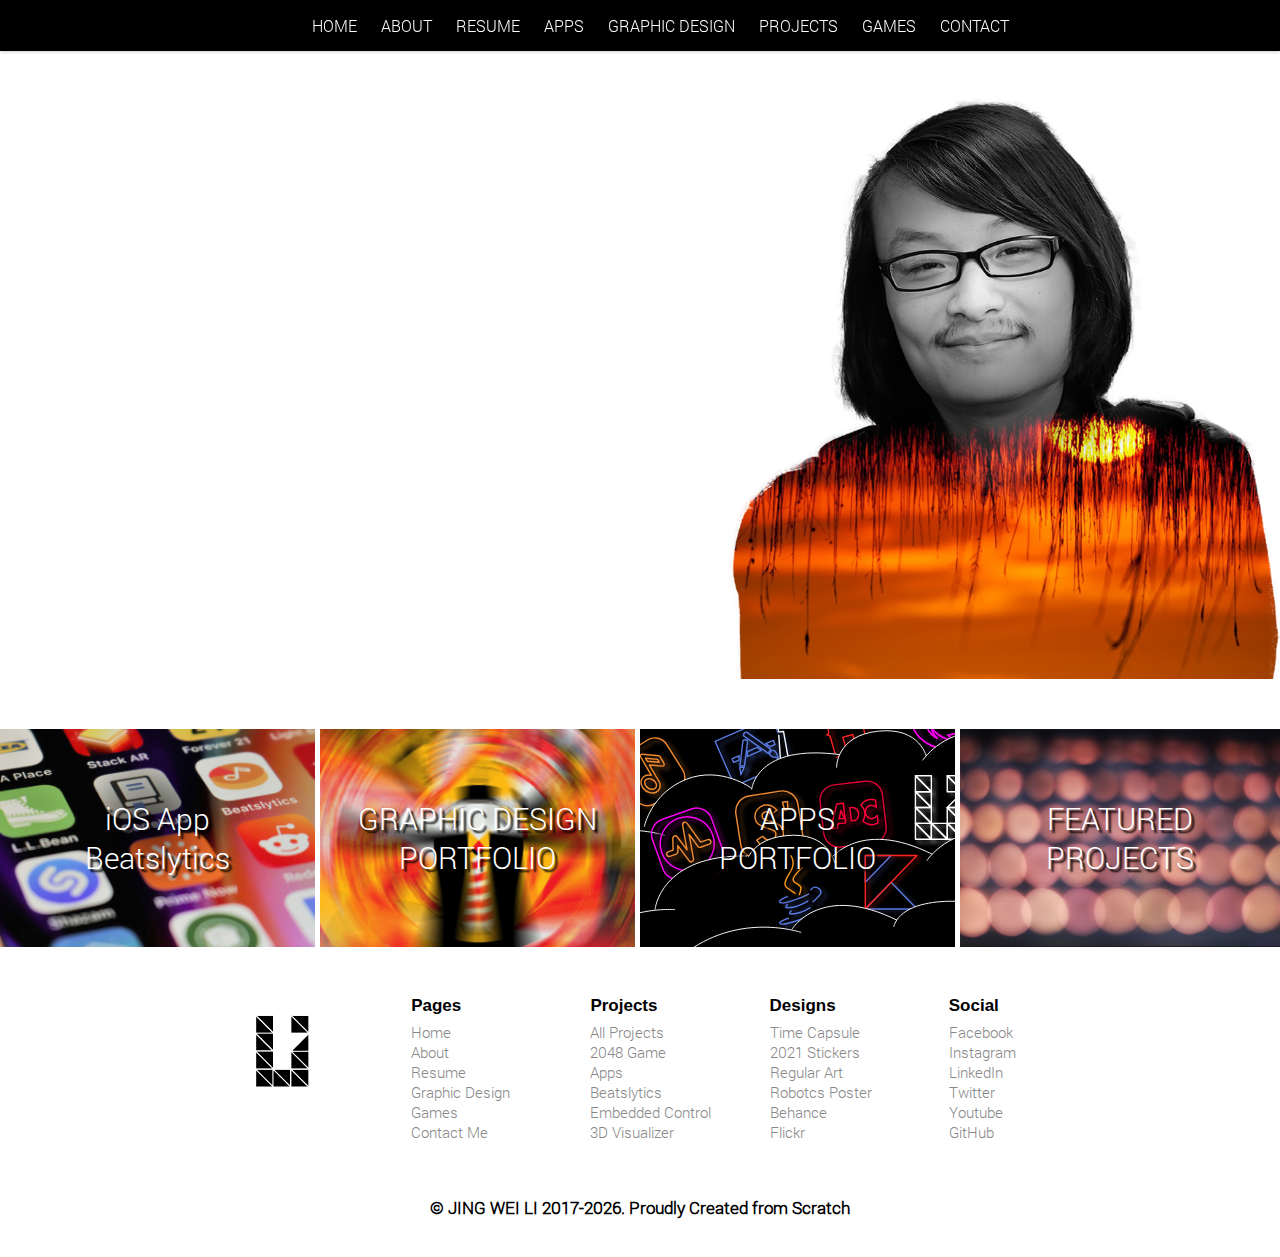
==== commit d823a140: "Fix index.html script order" ====
--- a/index.html
+++ b/index.html
@@ -5,8 +5,8 @@
     <link href="CSS/common_fonts.css" rel="stylesheet" type="text/css" media="screen">
     <link href="CSS/footer_dark.css" rel="stylesheet" type="text/css" media="screen">
     <script src="JS/jquery.js"></script>
+    <script src="JS/common-html-generator.js"></script>
     <script src="JS/main2.js"></script>
-    <script src="JS/common-html-generator.js"></script>
     <meta charset="UTF-8">
     <meta name="apple-itunes-app" content="app-id=1403202526"/>
     <title>Hi, I'm Jing</title>
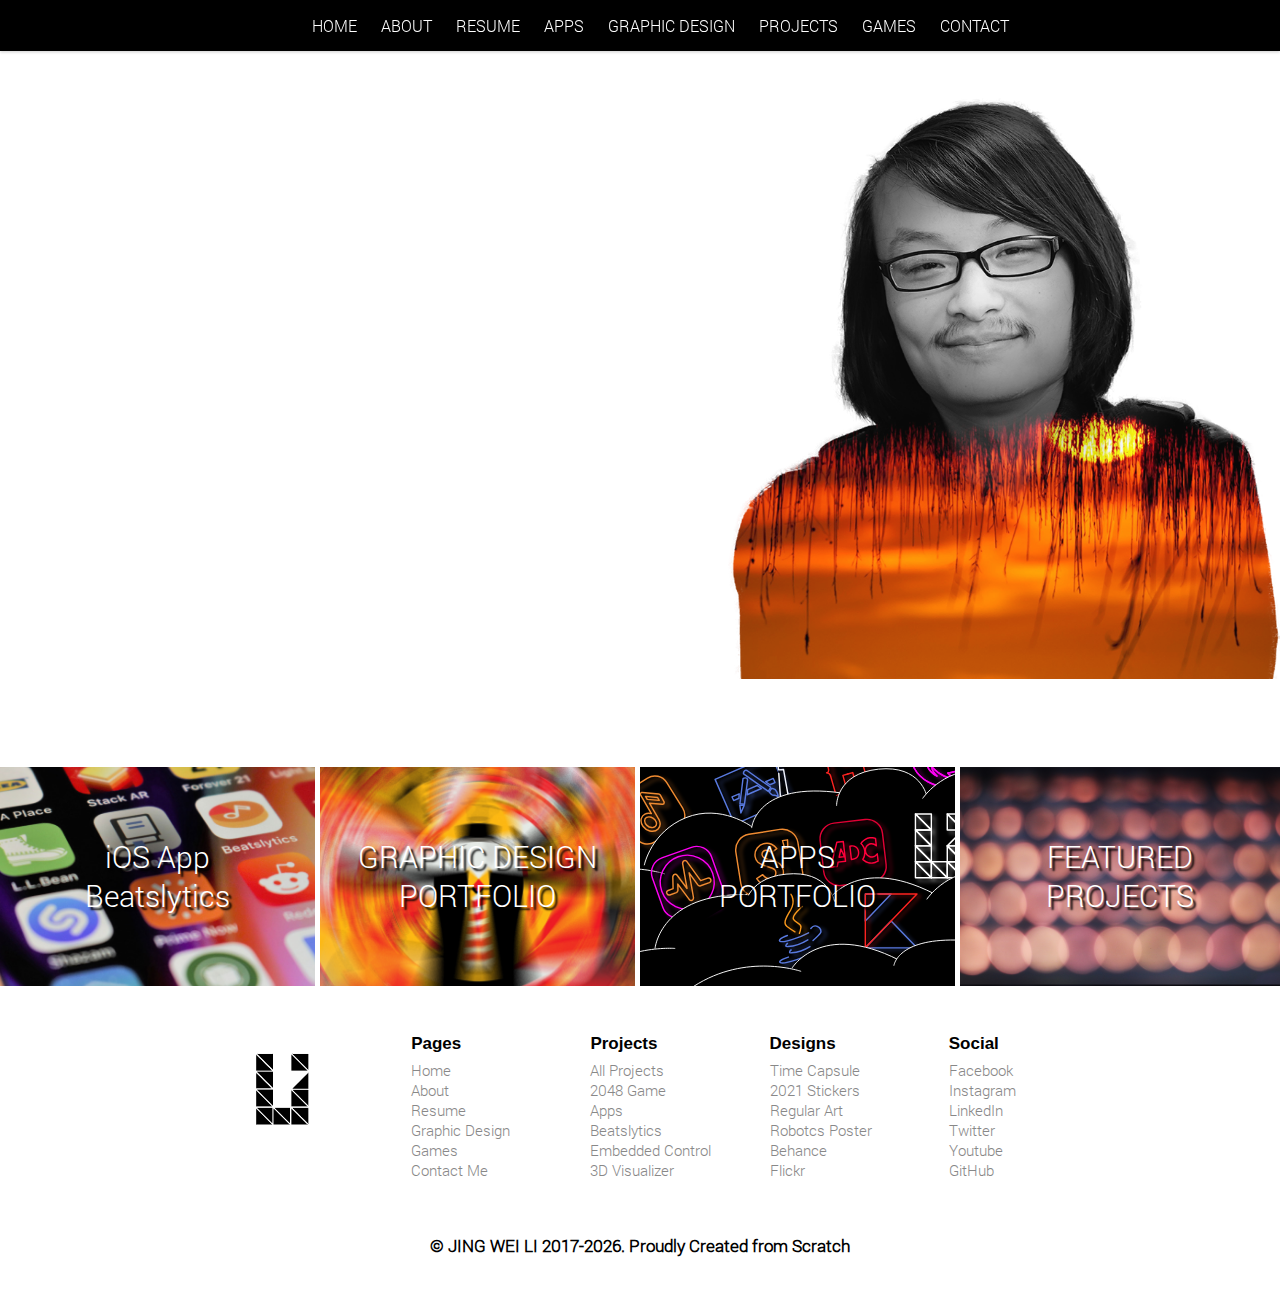
==== commit 97b0ec17: "March 2020 Update - Added DK Job & New Resume" ====
--- a/index.html
+++ b/index.html
@@ -24,9 +24,11 @@
 <div id="main">
     <div id="intro">
         <h1>JING WEI LI</h1>
-        <h2>Designer,</h2>
-        <h2>Engineer &</h2>
-        <h2>Mobile Developer.</h2>
+        <div id="sub-intro">
+            <h2>iOS Engineer, </h2>
+            <h2>Graphic Designer</h2>
+            <h4>Incoming Software Engineer @<a target="_blank" href="https://www.draftkings.com">DraftKings</a></h4>
+        </div>
     </div>
 
     <div id="social_media">
@@ -37,8 +39,6 @@
             <a id="sm2" target="_blank" href="https://www.linkedin.com/in/jingweili2/"><img src="Images/linkedin.png"
                                                                                             width="50"
                                                                                             height="50"></a>
-            <!--<a id="sm3" target="_blank" href="https://twitter.com/MrProLi"><img src="Images/twitter.png" width="50"-->
-                                                                                <!--height="50"></a>-->
             <a id="sm3" target="_blank" href="https://www.youtube.com/channel/UC33WP6-Af8Oy7SGzZm5mxng"><img
                     src="Images/yt.png" width="50" height="50"></a>
             <a id="sm4" target="_blank" href="https://www.flickr.com/photos/154270674@N02/"><img src="Images/flickr-circle.png"
--- a/CSS/styles2.css
+++ b/CSS/styles2.css
@@ -37,12 +37,28 @@
 
 #intro h2 {
     font-size: 40px;
-    margin-left: 3%;
     font-family: -apple-system, BlinkMacSystemFont, "Roboto", sans-serif;
     font-weight: 300;
     line-height: 70%;
 }
 
+#intro h4 {
+    margin-top: -1%;
+    font-size: 28px;
+    font-family: -apple-system, BlinkMacSystemFont, "Roboto", sans-serif;
+    font-weight: normal;
+}
+
+#intro a:visited, #intro a:link {
+    color: black;
+    font-weight: bold;
+    text-decoration: none;
+}
+
+#intro a:hover {
+    text-decoration: underline;
+}
+
 ._center {
     text-align: center;
 }
@@ -53,7 +69,7 @@
 }
 
 #social_media {
-    margin-top: 6%;
+    margin-top: 3%;
     margin-left: -7%;
 
 }
